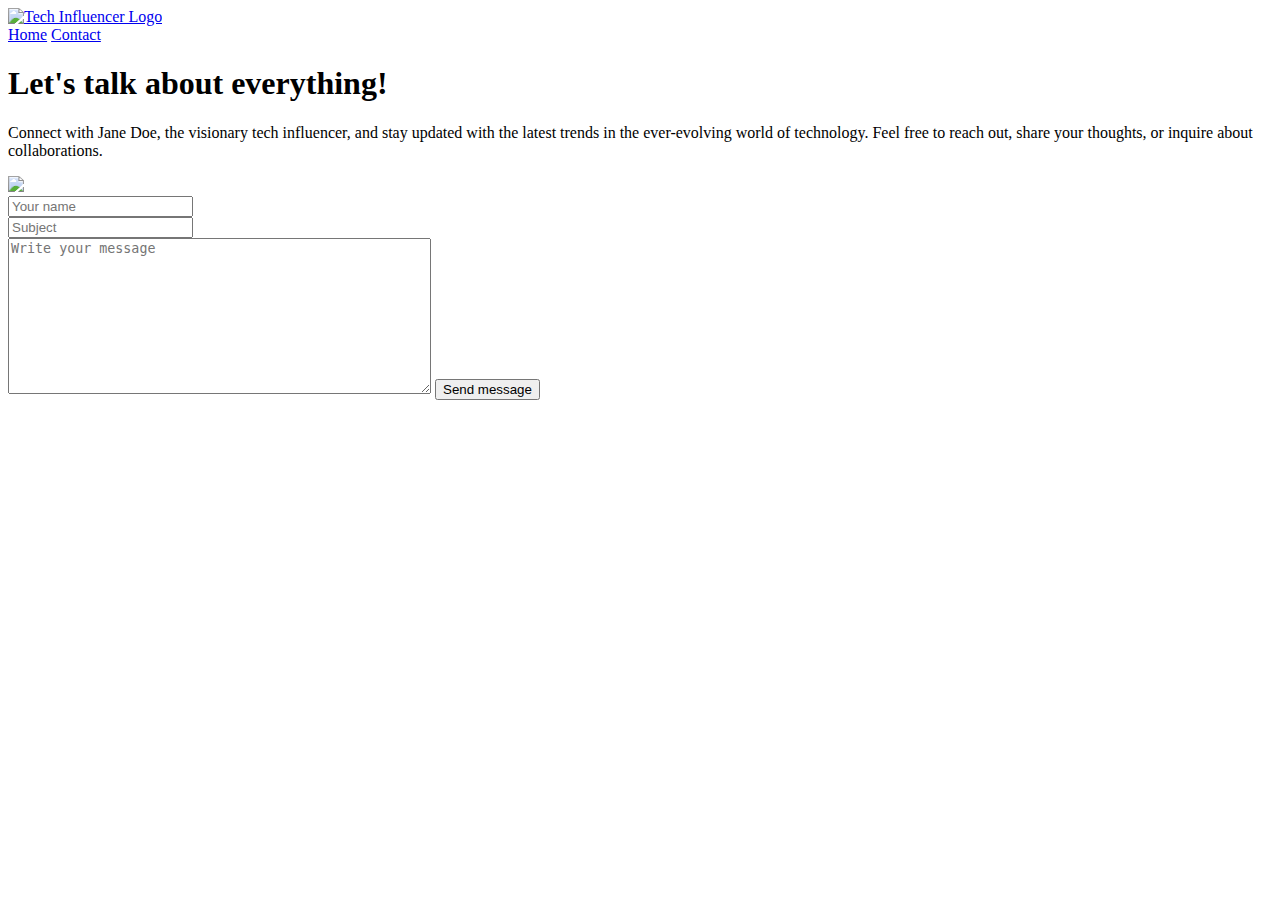
==== contact.html @ df13798d "Add files via upload" ====
<!DOCTYPE html>
<html>
	<head>
		<title>Let's Talk!</title>
		<link href="css/style.css" type="text/css" rel="stylesheet">
	</head>

	<body>

		<div class="header">
			<a href="index.html"><img id="logo" src="images/logo.png" alt="Tech Influencer Logo"></a>

			<div class="header-right">
				<a href="index.html">Home</a>
				<a class="active" href="contact.html">Contact</a>
			</div>

		</div>

		<div class="content">
  			<div class="column">
    			<h1>Let's talk about everything!</h1>
    			<p>Connect with Jane Doe, the visionary tech influencer, and stay updated with the latest trends in the ever-evolving world of technology. Feel free to reach out, share your thoughts, or inquire about collaborations.</p>
    			<img id="contactImg" src="https://media.tenor.com/mJiMZwDloXwAAAAC/typing-cute.gif">
  			</div>

  			<div class="column">
  				<form id="contactForm" action="index.html">
					<input type="text" id="fullName" name="fullName" placeholder="Your name"><br />
					<input type="text" id="subject" name="subject" placeholder="Subject"><br />
					<textarea id="message" name="message" rows="10" cols="50" placeholder="Write your message"></textarea>
					<input type="submit" value="Send message">
				</form>
				<div id="feedback"></div>
  			</div>
		</div>

	<script src="js/formValidation.js"></script>	
	</body>

</html>
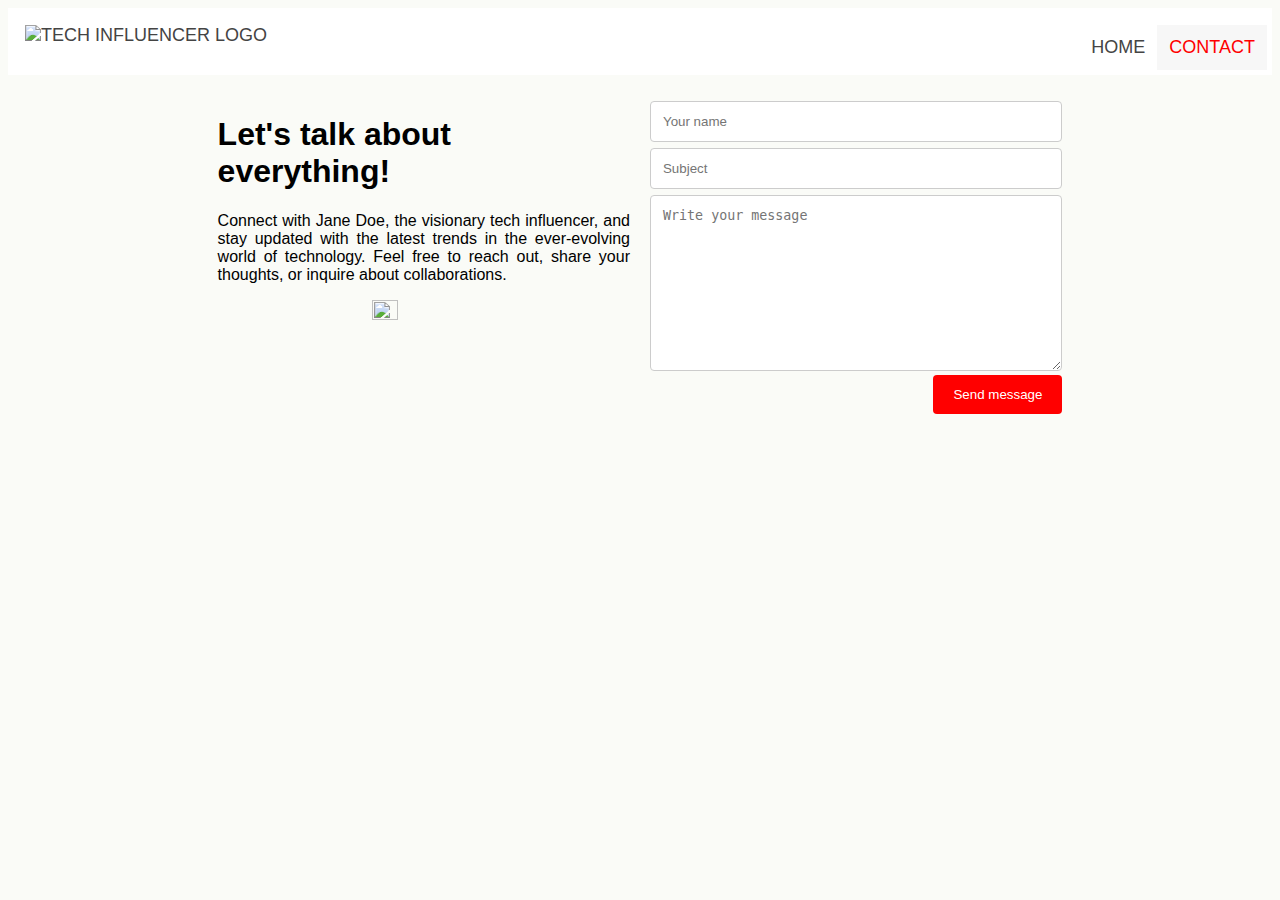
==== commit 947819ea: "Update contact.html" ====
--- a/contact.html
+++ b/contact.html
@@ -35,7 +35,7 @@
   			</div>
 		</div>
 
-	<script src="js/formValidation.js"></script>	
+	<script src="js/form-validation.js"></script>	
 	</body>
 
-</html>+</html>
--- a/css/style.css
+++ b/css/style.css
@@ -0,0 +1,148 @@
+body {
+  font-family: Arial;
+  background: #f1f1f1;
+  background-color: #fafbf7;
+}
+
+#logo {
+  width: 75px;
+  height: 50px;
+}
+
+#intro-img {
+  width: 100%;
+  height: 200px;
+}
+
+#about-img {
+  width: 100%;
+  height: 220px;
+}
+
+.emphasis {
+  color: red;
+}
+
+.img-icon {
+  width: 25px; 
+  height: 25px; 
+  margin: 10px 20px;
+}
+
+* {
+  box-sizing: border-box;
+}
+
+.header {
+  overflow: hidden;
+  background-color: #ffffff;
+  padding: 5px;
+}
+
+.header a {
+  float: left;
+  color: #444444;
+  text-transform: uppercase;
+  text-align: center;
+  padding: 12px;
+  text-decoration: none;
+  font-size: 18px;
+}
+
+.header a:hover {
+  color: red;
+  text-decoration: underline overline;
+  text-decoration-thickness: 3px;
+}
+
+.header a.active {
+  background-color: #f7f7f7;
+  color: red;
+}
+
+.header-right {
+  float: right;
+  margin-top: 12px;
+}
+
+.left-col {   
+  float: left;
+  width: 75%;
+}
+
+.card {
+  background-color: white;
+  padding: 20px;
+  margin-top: 20px;
+}
+
+.right-col {
+  float: left;
+  width: 25%;
+  background-color: #f1f1f1;
+  padding-left: 20px;
+}
+
+.content {
+  margin: auto;
+  width: 70%;
+  padding: 10px;
+}
+
+.column {
+  float: left;
+  width: 50%;
+  padding: 10px;
+}
+
+.row:after {
+  content: "";
+  display: table;
+  clear: both;
+}
+
+img {
+  max-width: 100%;
+  height: auto;
+}
+
+p {
+  text-align: justify;
+}
+
+#contactImg {
+  display: block;
+  margin-left: auto;
+  margin-right: auto;
+  width: 25%;
+  height: 25%;
+}
+
+input[type=text], input[type=email], select, textarea {
+  width: 100%;
+  padding: 12px;
+  border: 1px solid #ccc;
+  border-radius: 4px;
+  resize: vertical;
+  margin-top: 6px;
+}
+
+input[type=submit] {
+  background-color: red;
+  color: white;
+  padding: 12px 20px;
+  border: none;
+  border-radius: 4px;
+  cursor: pointer;
+  float: right;
+}
+
+input[type=submit]:hover {
+  background-color: #444444;
+}
+
+#feedback {
+  margin-top: 70px;
+  color: red;
+  text-align: center;
+}
